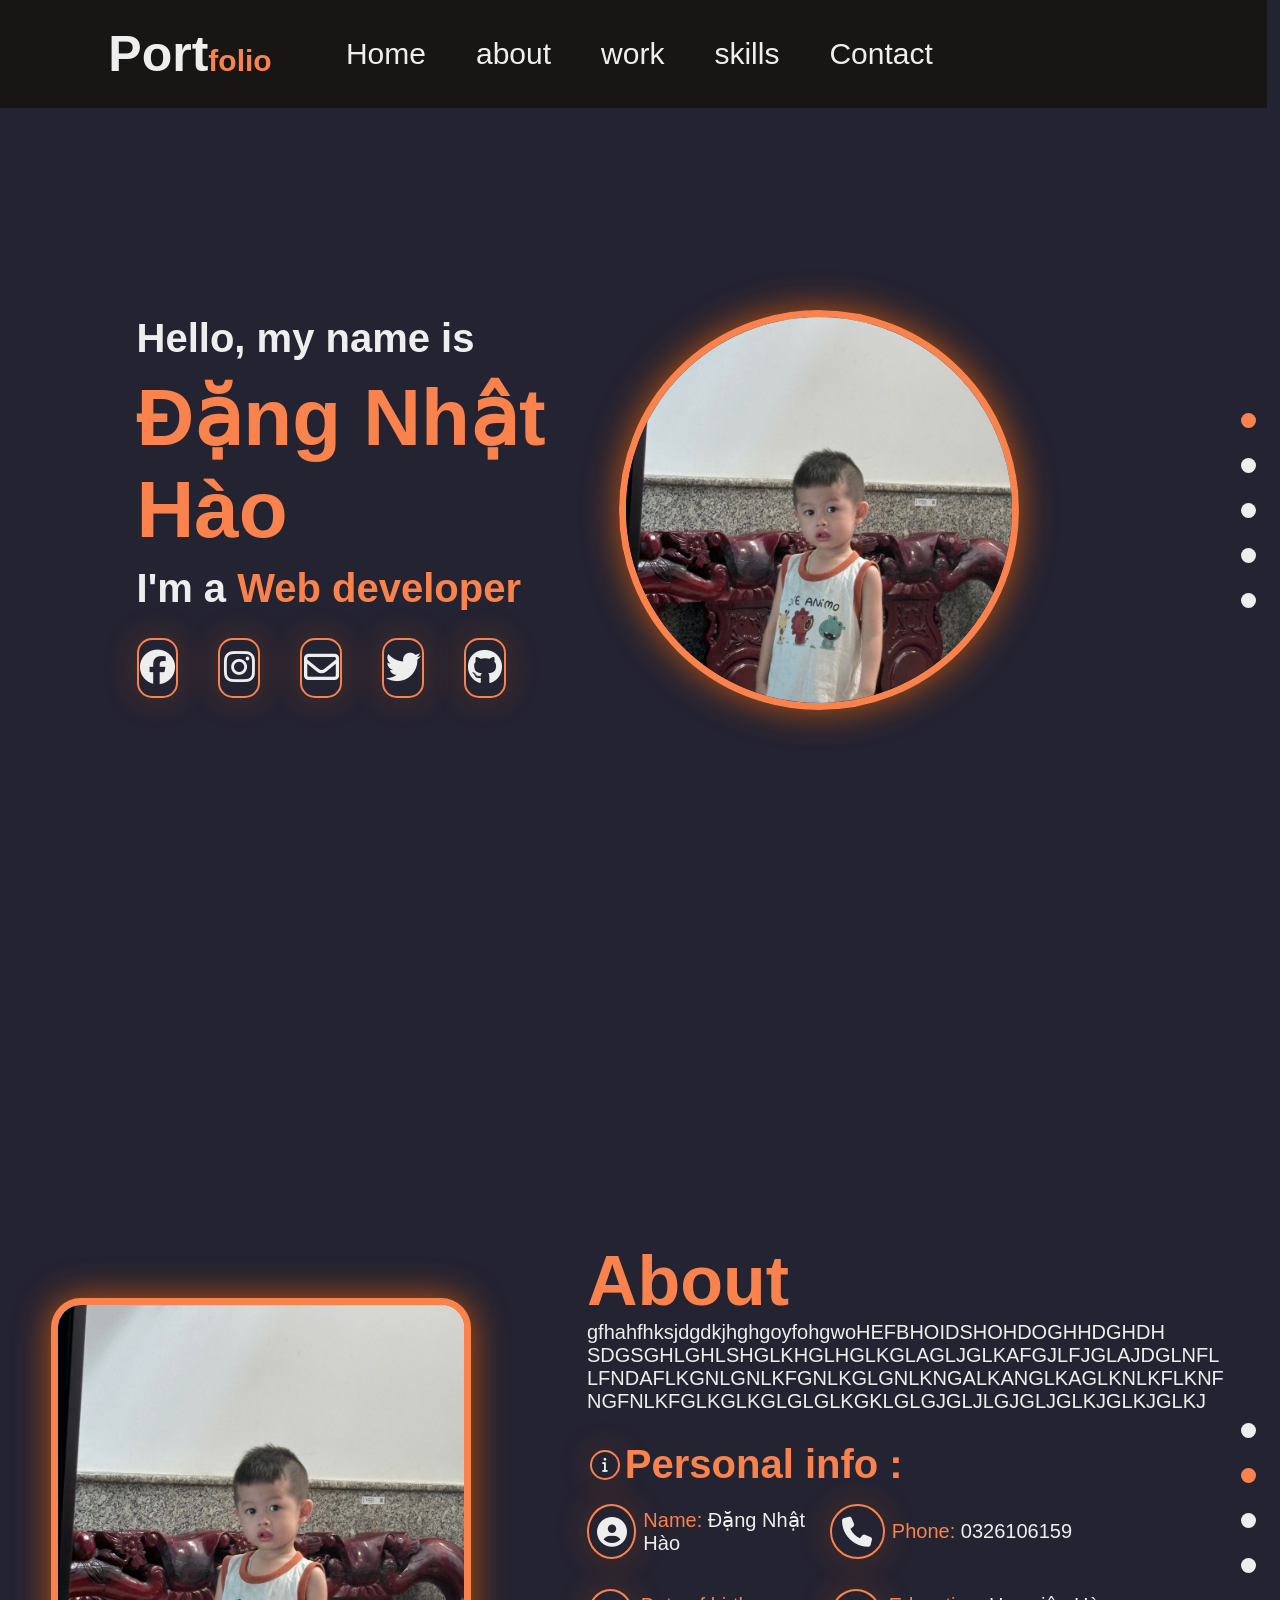
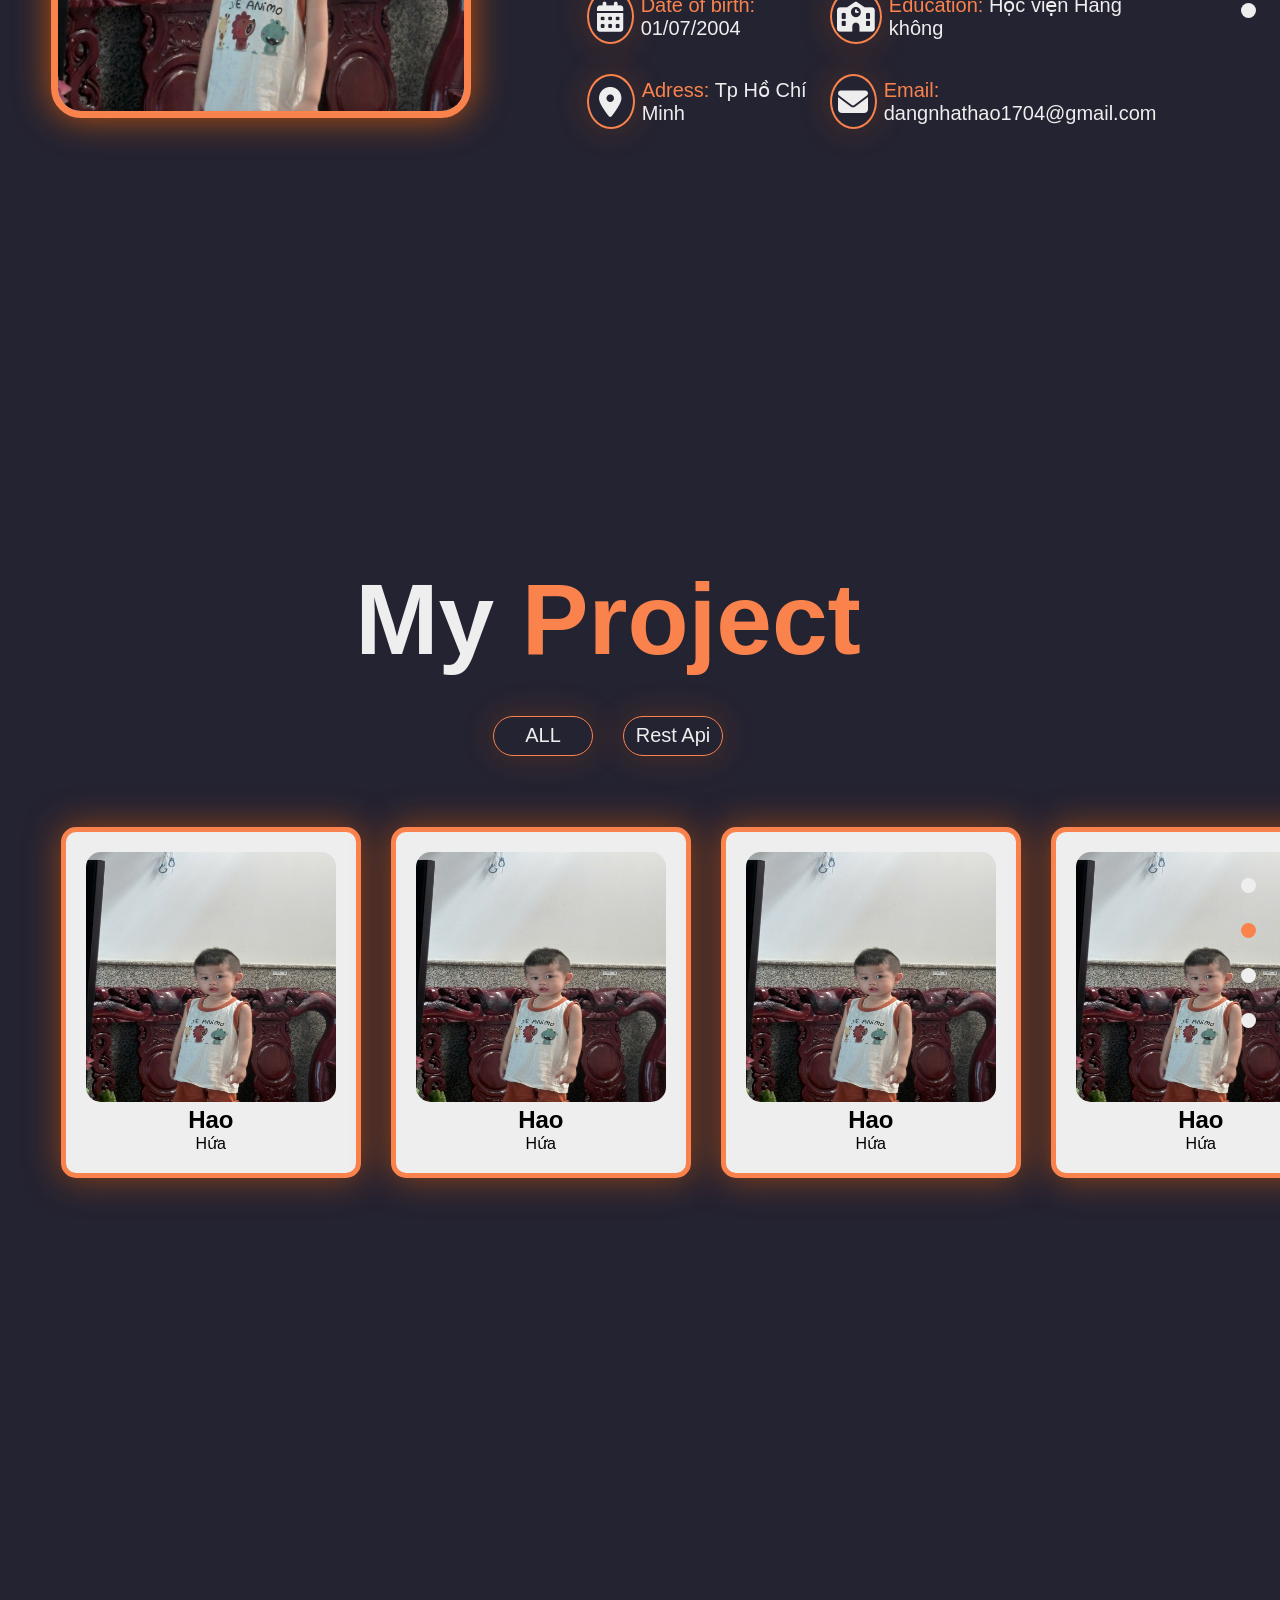
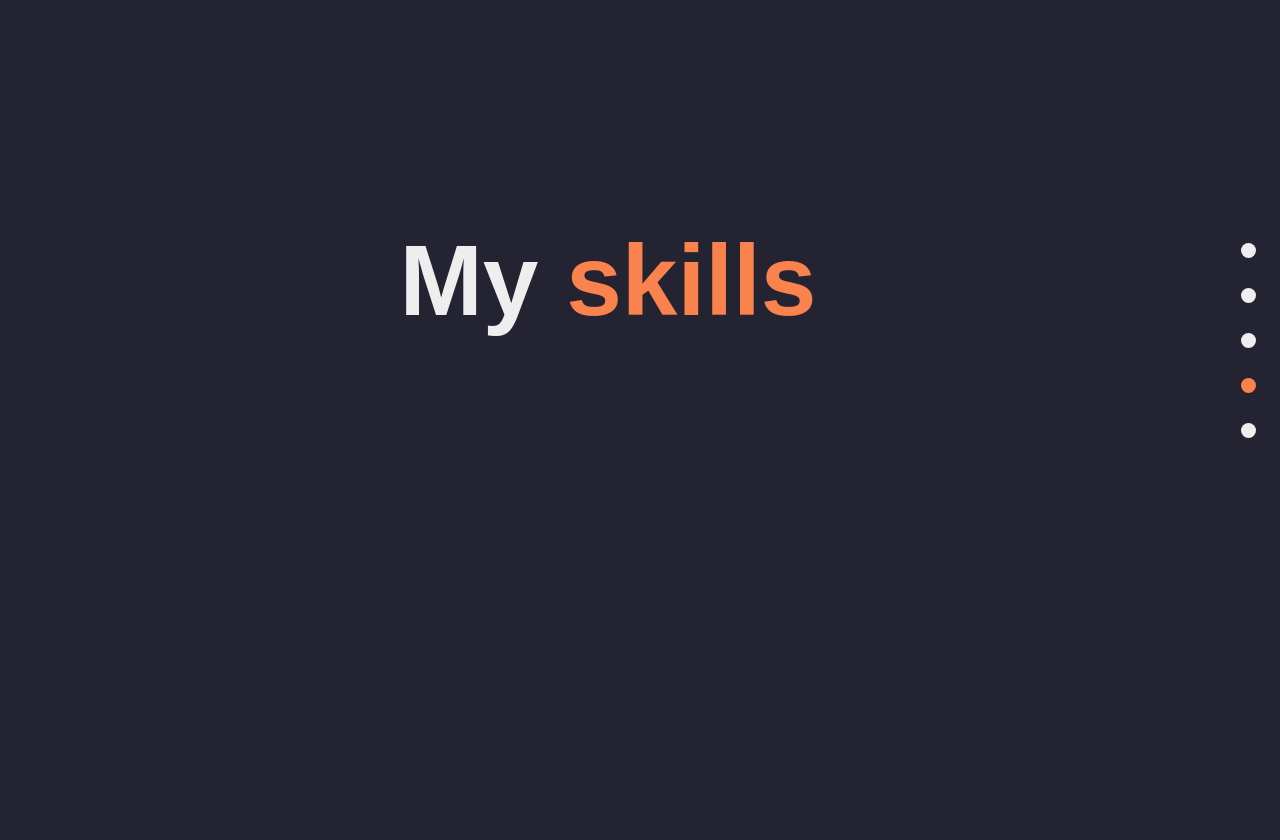
==== portfolio.html @ bcafc122 "update project" ====
<!DOCTYPE html>
<html lang="en">
<head>
    <meta charset="UTF-8">
    <meta name="viewport" content="width=device-width, initial-scale=1.0">
    <title>Document</title>
    <link rel="stylesheet" href="portfolio.css">
    <link rel="stylesheet" href="https://cdnjs.cloudflare.com/ajax/libs/font-awesome/6.4.0/css/all.min.css">
    <script src="main.js" defer></script>

</head>
<body>
    <div class="container">
        <nav class="nav">
            <div class="logo">Port<span class="fo">folio</span></div>
            <div class="menu">
                <ul>
                    <li><a href="#home">Home</a></li>
                    <li><a href="#about">about</a></li>
                    <li><a href="#work">work</a></li>
                    <li><a href="#skills">skills</a></li>
                    <li><a href="#contact">Contact</a></li>
                </ul>
            </div>  
        </nav>
         <div id="home" class="web-container web-home">
            <div class="header">
                <div class="header-info">
                    <div class="header-title">
                        <p>Hello, my name is</p>
                        <h1>Đặng Nhật <span>Hào</span></h1>
                        <p >I'm a <span class="typing">Web developer<span></p>
                    </div>
                    <div class="social">
                        <div class="icon"><a href="" target="" ><i class="fa-brands fa-facebook"></i></a></div>
                        <dix class="icon"><a href="" target="" ><i class="fa-brands fa-instagram"></i></a></dix>
                        <dix class="icon"><a href="" target="" ><i class="fa-regular fa-envelope"></i></a></dix>
                        <div class="icon"><a href="" target="" ><i class="fa-brands fa-twitter"></i></a></div>
                        <dix class="icon"><a href="" target="" ><i class="fa-brands fa-github"></i></a></dix>
                    </div>
                </div>
                <div class="header-img">
                    <img src="Mo.jpg" alt="hao" >
                </div>
            </div>
            <div class="Dot">
                <a href="#home" class="dot active" ></a>
                <a href="#about" class="dot "></a>
                <a href="#work" class="dot "></a>
                <a href="#skills" class="dot "></a>
                <a href="#contact" class="dot "></a>
            </div>   
         </div>
         <div id="about" class="web-container web-about">
            <div class="header">
                <div class="main-about">
                    <div class="img-about">
                        <img src="Mo.jpg" alt="hao" >
                     </div>
                    <div class="content-about">
                         <div class="title-about">
                            <h1>About</h1>
                            <p>gfhahfhksjdgdkjhghgoyfohgwoHEFBHOIDSHOHDOGHHDGHDH
                                SDGSGHLGHLSHGLKHGLHGLKGLAGLJGLKAFGJLFJGLAJDGLNFL
                                LFNDAFLKGNLGNLKFGNLKGLGNLKNGALKANGLKAGLKNLKFLKNF
                                NGFNLKFGLKGLKGLGLGLKGKLGLGJGLJLGJGLJGLKJGLKJGLKJ
                            </p>
                         </div>
                        <div class="personal">
                            <div class="icon-personal"><i class="fa-solid fa-info"></i></div>
                            <h1>Personal info :</h1>
                        </div>
                        <div class="info-about">
                            <div class="info-about-right">
                                <div class="items-about">
                                    <div class="icon-about"><i class="fa-solid fa-circle-user"></i></div>
                                    <p>Name: <span>Đặng Nhật Hào</span></p>
                                </div>
                                <div class="items-about">
                                    <div class="icon-about"><i class="fa-solid fa-calendar-days"></i></div>
                                    <p>Date of birth: <span>01/07/2004</span></p>
                                </div>
                                <div class="items-about">
                                    <div class="icon-about"><i class="fa-solid fa-location-dot"></i></div>
                                    <p>Adress: <span>Tp Hồ Chí Minh</span></p>
                                 </div>
                            </div>
                            <div class="info-about-left">
                                <div class="items-about">
                                    <div class="icon-about"><i class="fa-solid fa-phone"></i></div>
                                    <p>Phone: <span>0326106159</span></p>
                                 </div>
                                 <div class="items-about">
                                    <div class="icon-about"><i class="fa-solid fa-school"></i></div>
                                    <p>Education: <span>Học viện Hàng không</span></p>
                                 </div>
                                 <div class="items-about">
                                    <div class="icon-about"> <i class="fa-solid fa-envelope"></i></div>
                                     <p>Email: <span>dangnhathao1704@gmail.com</span></p>
                                </div>
                            </div>
                        </div>
                    </div>
                </div>
            </div>
            <div class="Dot">
                <a href="#home" class="dot" ></a>
                <a href="#about" class="dot active " ></a>
                <a href="#work" class="dot "></a>
                <a href="#skills" class="dot"></a>
                <a href="#contact" class="dot"></a>
            </div> 
         </div>
         <div id="work" class="web-container web-work">
            <div class="header">
                 <div class="main-work">
                    <h1 class="title-work">My 
                        <span class="pr">Project</span>
                    </h1>
                    <div class="catelogy-work">
                        <div class="catelogy2-work"><a href="">ALL</a></div>
                        <div class="catelogy2-work"><a href="">Rest Api</a></div>
                    </div>
                    <div class="project-work" >
                        <div class="item-work" >
                            <img src="Mo.jpg" alt="hao" >
                            <h2>Hao</h2>
                            <p>Hứa</p>
                        </div>
                        <div class="item-work">
                            <img src="Mo.jpg" alt="hao" >
                            <h2>Hao</h2>
                            <p>Hứa</p>
                        </div>
                        <div class="item-work">
                            <img src="Mo.jpg" alt="hao" >
                            <h2>Hao</h2>
                            <p>Hứa</p>
                        </div>
                        <div class="item-work">
                            <img src="Mo.jpg" alt="hao" >
                            <h2>Hao</h2>
                            <p>Hứa</p>
                        </div>
                    </div>
                </div>
            </div>
            <div class="Dot">
                <a href="#home" class="dot" ></a>
                <a href="#about" class="dot" ></a>
                <a href="#work" class="dot active"></a>
                <a href="#skills" class="dot"></a>
                <a href="#contact" class="dot"></a>
            </div>   
         </div>
         <div id="skills" class="web-container web-skills">
            <div class="header">
                <div class="main-skills">
                    <h1 class="title-skills">My 
                        <span class="pr">skills</span>
                    </h1>
                </div>
                <div>
                    
                </div>
            </div>  
            <div class="Dot">
                <a href="#home" class="dot" ></a>
                <a href="#about" class="dot" ></a>
                <a href="#work" class="dot"></a>
                <a href="#skills" class="dot active"a>
                <a href="#contact" class="dot"></a>  
            </div>
         </div>
     </div>
</body>
</html>
---- portfolio.css ----
:root{
    --color-header: #242331;
    --color-bg: #EEEEEE;
    --color-or:#FA824C;
    --color-sa:#CFDBD5;
    --color-ng:#171614;

}
* {
  margin: 0;
  padding: 0;
  box-sizing: border-box;
}

body {
  width: 100%;
  height: 100%;
  overflow-x: hidden; /* chặn tràn ngang */
  background-color: var(--color-header); /* màu nền trùng */
}
html {
  scroll-behavior: smooth;
}


.container{
    font-family: Arial, sans-serif;
    background-color:var(--color-header)
    
}

.nav{
    display: flex;
    justify-content: space-between; /* canh giữa ngang */
     align-items: center; /* canh giữa dọc */
    padding: 25px 50px;
    background-color: var(--color-ng);
    position: fixed;     /* Giữ cố định */
    top: 0;              /* Dính sát mép trên */
    left: 0;
    width: 99vw;         /* Chiếm full chiều ngang */
    z-index: 1000;       /* Nằm trên các phần khác */  
}
.logo{
    font-size: 50px;
    font-weight: bold;
    color: var(--color-bg);
    margin-left: 5%;
    width: 15%;
    text-align: center;
}
.fo{
    color: var(--color-or);
    font-size:30px;
}
.menu{
    width:80%;
    justify-content: center;
    display: flex;
    align-items: center;
    margin-right: 18%;
 
    
}
.nav ul{
    list-style: none;
    display: flex;
    gap: 50px;
     
}
.nav ul li a{
    color: var(--color-bg);
    text-decoration: none;
    font-size: 30px;
}
.nav ul li a:hover{
    color: var(--color-or);
    text-shadow:0 0 35px rgba(255, 102, 0, 0.6);
   
}
/*phan than*/
.web-container{
    width: 100%;
    height: 1000px;
    margin-top: 10px;
    display: flex;
   
}
.web-home{
    background-color: var;
  
}



/*phan than - ben phai*/
.Dot{
    width: 5%;
    height: auto;
    display: flex;
  justify-content: center;
    align-items: center;
    flex-direction: column; 
}
.dot{
    background-color: var(--color-bg);
    border-radius: 50%;
    width: 15px;
    height: 15px;
    margin: 15px 0;
}
.dot:hover{
    background-color: var(--color-or);
    cursor: pointer;
}
.dot.active{
    background-color: var(--color-or);
}
/*phan than - giua*/

.header{
     text-align: center;
    width: 95%;
    height: auto;
   display: flex;
    justify-content: center;
    align-items: center;
    margin: 0% auto;
    
}
.header-info{
    width: 38%;
    height: auto;
    text-align: left;
    margin-right: 20px;
    
}
.header-title{
    font-weight: bold;
    color: var(--color-bg);
    margin-bottom: 20px;
    border-radius: 15px;
    text-align: left;
    width: 90%;
    display:flex;
    flex-direction: column;
    gap: 10px;
}
.header-info p{
    font-size: 40px;
}
.typing{
    color: var(--color-or);
   
}
.header-info h1{
    font-size:80px;
    color: var(--color-or);
    
}

.header-img { 
    width: 400px; /* khung hình tròn nen de px va width = height*/
    height: 400px;
    border-radius: 50%;
    overflow: hidden;       /* cắt ảnh thừa */
    box-shadow: 0 0 50px rgba(0, 0, 0, .1);
    border: 7px solid var(--color-or);
    margin-right: 5%;
    box-shadow: 0 0 35px rgba(255, 102, 0, 0.7);
   
}
.header-img img { /* lam hinh fit vao vong tron */
    width: 100%;
    height: 100%;
    object-fit: cover;  /* giữ tỉ lệ, lấp đầy vòng tròn */
}
.social{
    width:80%;
    display:flex;
    justify-content: center ;
    align-items: center;
    gap: 40px;
    margin-top: 20px; 
}
.icon{
    margin: 7px 0;
    border:2px solid var(--color-or);
    border-radius: 15px;
    width: 60px;
    height: 60px;
    justify-content: center;
    align-items: center;
    display: flex;
    box-shadow: 0 0 35px rgba(255, 102, 0, 0.2);;
}
.social a{
    color: var(--color-bg);
    font-size: 35px;

}

.icon:hover{
    background-color: var(--color-or);
}
.icon:hover a {
  color: white;
}
/*about*/
.web-about{
 background-color:var();
}
.main-about{
    display:flex;
    justify-content:center ;
    align-items: center;
    flex-direction: row;
    width:95%;
    gap:10%;
    height: auto;
}
.img-about{
    width: 420px;
    background-color: #EEEEEE;
    height: 420px;
    border-radius: 30px;
    border: 7px solid var(--color-or);
    box-shadow: 0 0 35px rgba(255, 102, 0, 0.7);
    overflow: hidden;
    margin-bottom: 2%;
}
.img-about img{
    width: 100%;
    height: 100%;
    object-fit: cover;
}
.content-about{
    width:50%;
    display:flex;
    justify-content:center;
    align-items: center;
    flex-direction: column;
    margin-top: -6%;
    height: auto;
    
}
.title-about{
    width:100%;
    margin-bottom: 5%;
    text-align:left;
    color: var(--color-bg);
    height:auto;
    
}
.title-about h1{
    color:var(--color-or);
    text-align:left;
    font-size:70px;
}
.title-about p{
    font-size:20px;
}
.personal{
    width: 100%;
    color:var(--color-or);
    text-align: left;
    font-size:20px;
    display:flex;
    align-items: center;
    gap:5px;
}
.icon-personal{
     width: 30px;
    height:30px;
    display: flex;
    justify-content: center;
    align-items: center;
    border: 2px solid var(--color-or);
    border-radius: 50%;
    box-shadow: 0 0 35px rgba(255, 102, 0, 0.2);
    color:var(--color-bg);
    font-size:15px;
    margin-left:0.5%;
}


.info-about{
    margin-top: 3%;
    width: 100%;
    height: auto;
    display: flex;
    justify-content: center;
    align-items: center;
    flex-direction: row;
    height: auto;
    gap:5px;
    
}
.info-about-right{
    width:100%;
    display:flex;
    justify-content: center;
    align-items: left;
    flex-direction: column;
    gap:30px;
}
.info-about-left{
    width:100%;
    display:flex;
    justify-content: center;
    align-items: left;
    flex-direction: column;
    gap:30px;
}
.items-about{
    display: flex;
    align-items: center;
    gap: 7px; /* khoảng cách giữa icon và chữ */
    color: var(--color-bg);
   
}
.icon-about{
    width: 55px;
    height:55px;
    display: flex;
    justify-content: center;
    align-items: center;
    border: 2px solid var(--color-or);
    border-radius: 50%;
    box-shadow: 0 0 35px rgba(255, 102, 0, 0.2);
}
.icon-about i{
    font-size:30px;
    color:var(--color-bg);
    
}
.items-about p{
    font-size:20px;
    color:var(--color-or);
    text-align: left;
}
.items-about span{
    color: var(--color-bg)
}



/*work*/
.web-work{
    background-color:var();
}
.main-work{
    display: flex;
    justify-content: center;
     align-items: center;
    flex-direction: column;
    gap: 50px;  
    width:90%;
}
.main-work h1{
    font-size: 100px;
    font-weight: bold;
    color: var(--color-bg);
    text-align: center;
    margin-bottom: px;
    margin-top: -120px;
    width: 100%;
}
.pr{
    color:var(--color-or)
}
.catelogy-work{
    width:100%;
    height:auto;
    display: flex;
    justify-content: center;
    align-items: center;
    gap:30px;
    margin-bottom: 2%;
    margin-top:-1%;
}
.catelogy2-work{
    width: 100px;
    height: 40px;
    font-size: 20px;
    justify-content: center;
    display: flex;
    align-items: center;
    border-radius: 20px;
    border: 0.5px solid var(--color-or);
     box-shadow: 0 0 35px rgba(255, 102, 0, 0.2);
}
.catelogy2-work a{
    color:var(--color-bg);
    text-decoration: none;

}
.catelogy2-work:hover{
    background-color: h;
}
.project-work{
    display: flex;
    justify-content: space-between;
     align-items: center;
    width: 100%;
    gap:30px;
    height: auto;

}
.item-work{
    width: 50%;
    height: auto;
    text-align: center;
    box-shadow: 0 0 35px rgba(255, 102, 0, 0.5);
    border-radius: 15px;
    padding: 20px;
    border: 5px solid var(--color-or);
    background-color:var(--color-bg);
    transition: transform 0.3s, box-shadow 0.3s; /* thêm hiệu ứng mượt */
}
.item-work img{
    width: 250px;
    height: 250px;
    border-radius: 15px;

}
/* Khi hover */
.item-work:hover {
    transform: translateY(-10px) scale(1.05); /* nhích lên và phóng to nhẹ */
    box-shadow: 0 0 50px rgba(0, 0, 0, .2);   /* đổ bóng đậm hơn */

}
/*skills*/
.main-skills{
    display: flex;
    justify-content: center;
     align-items: center;
    flex-direction: column;  
    width:90%;
}
.main-skills h1{
    font-size: 100px;
    font-weight: bold;
    color: var(--color-bg);
    text-align: center;
    margin-bottom: px;
    margin-top: -120px;
    width: 100%;
}
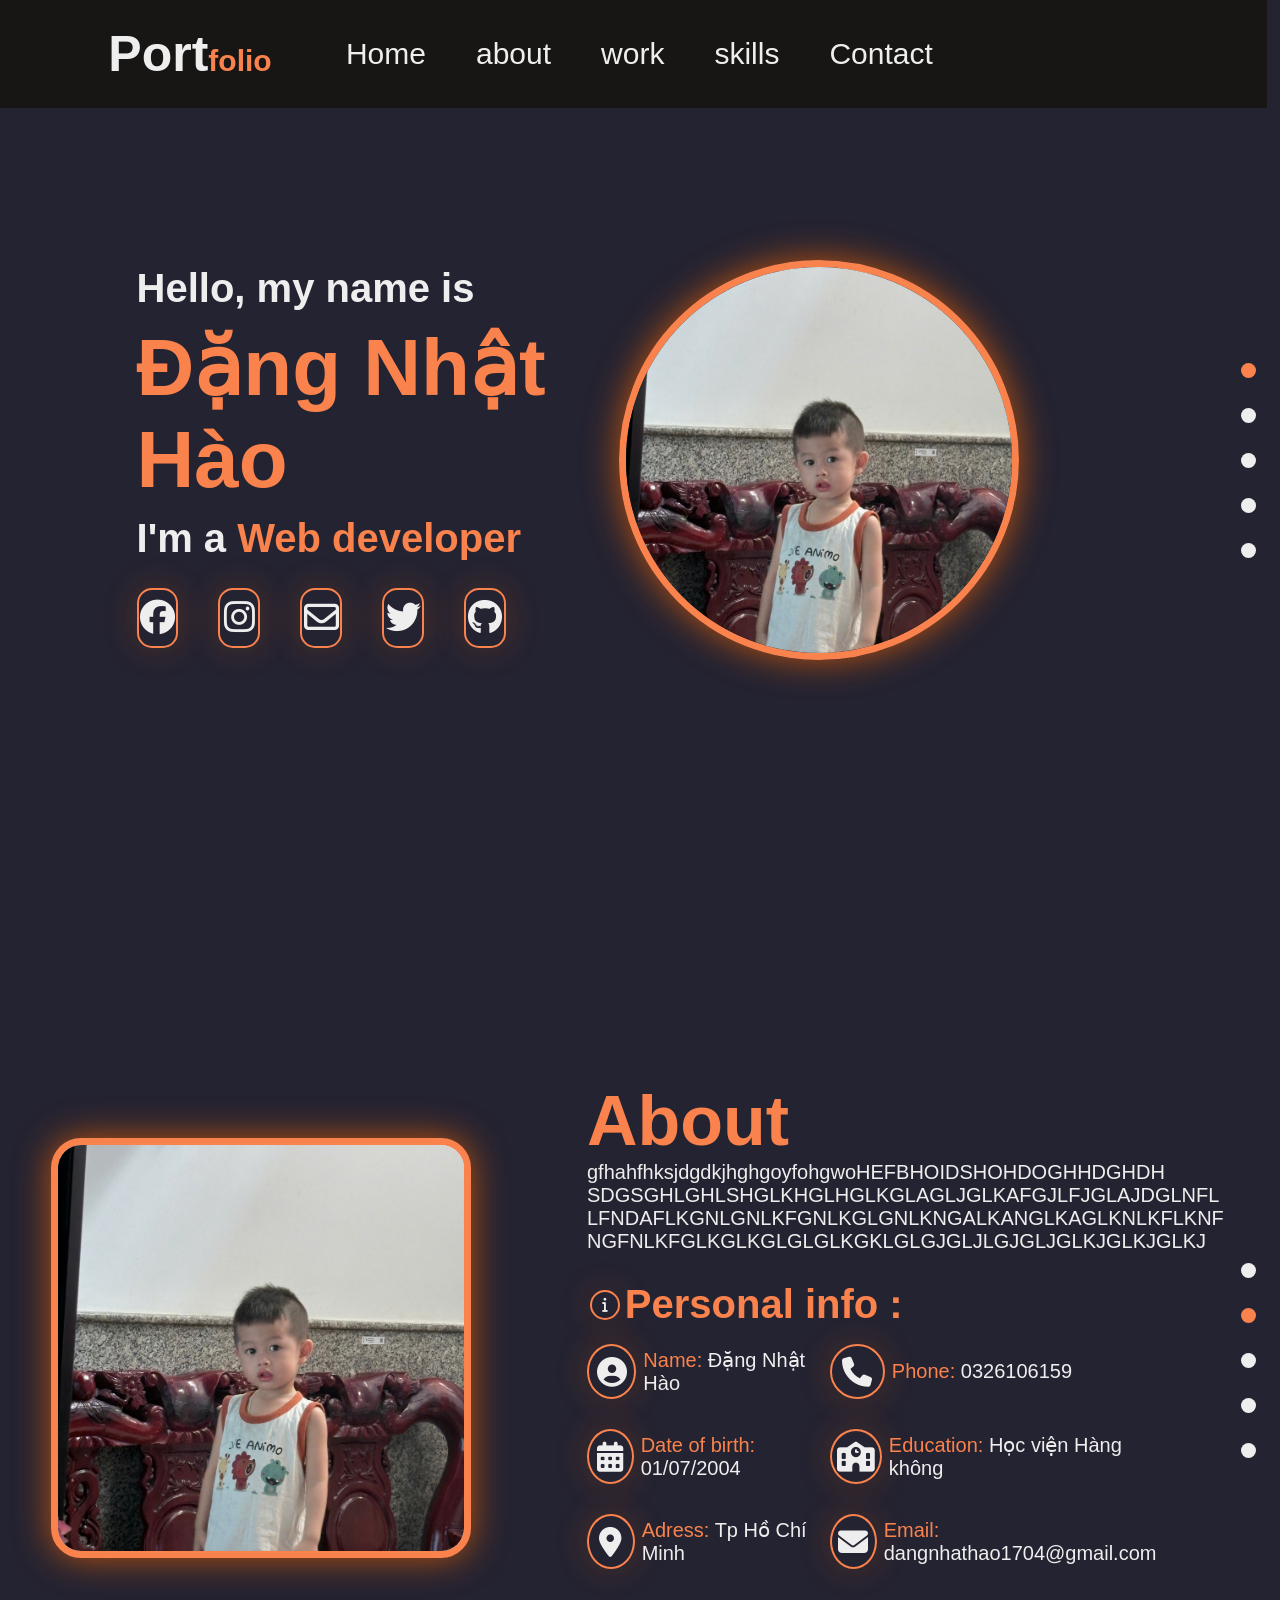
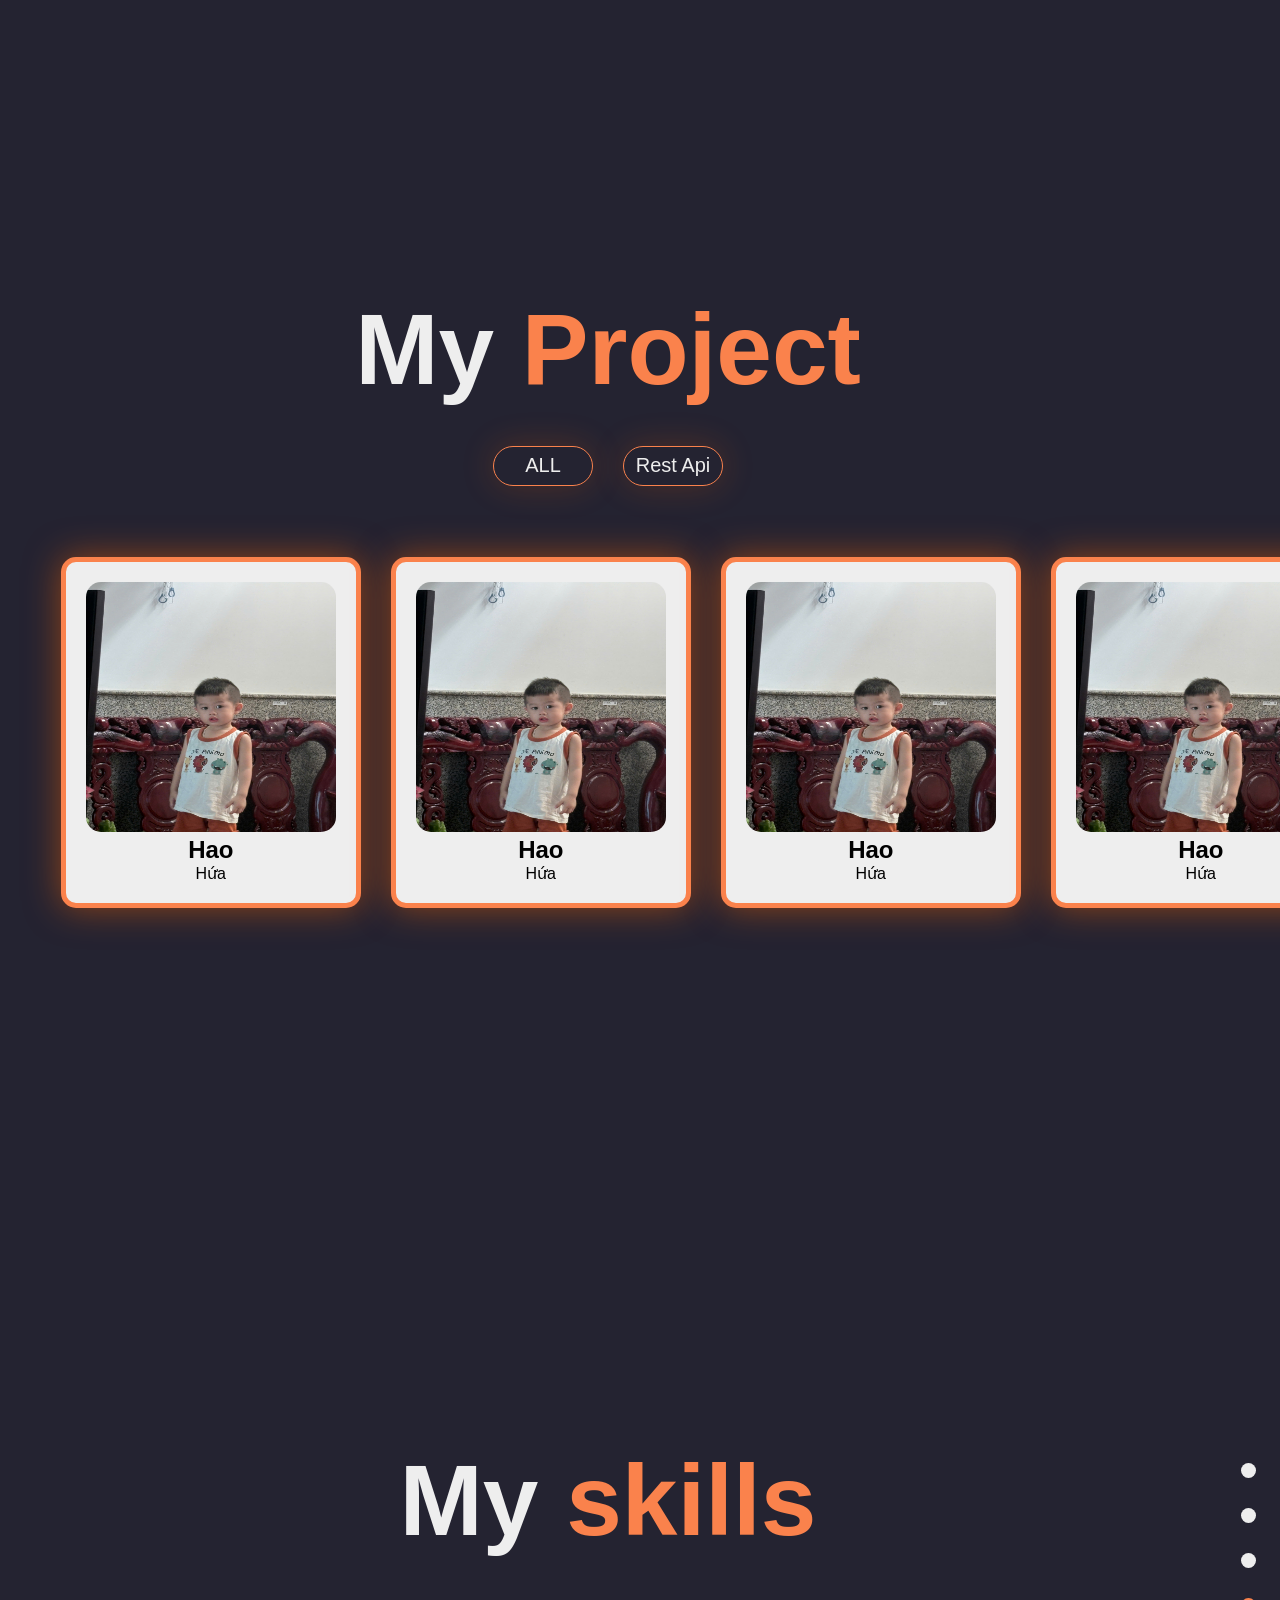
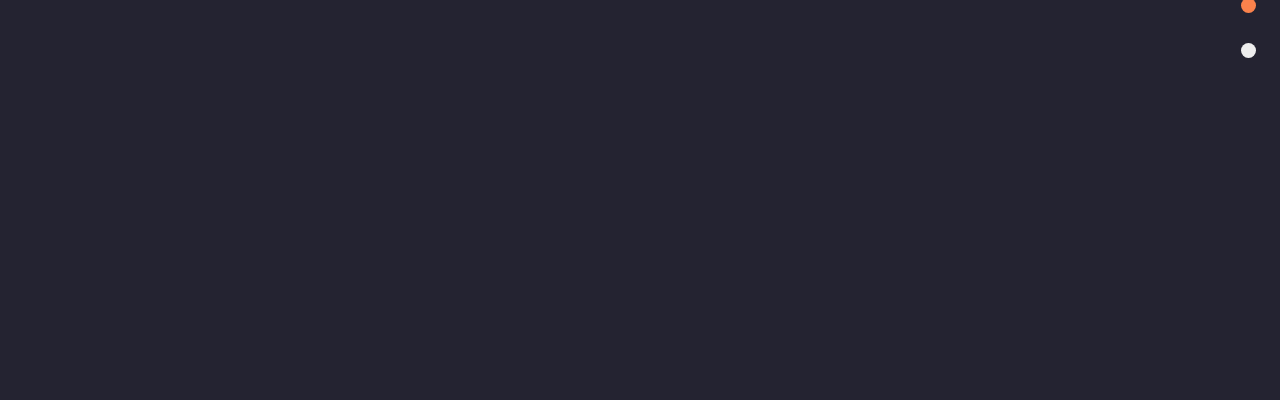
==== commit 5e50e40a: "update portfolio" ====
--- a/portfolio.html
+++ b/portfolio.html
@@ -3,14 +3,22 @@
 <head>
     <meta charset="UTF-8">
     <meta name="viewport" content="width=device-width, initial-scale=1.0">
-    <title>Document</title>
+    <title>Portfolio</title>
+
+    <!-- CSS -->
     <link rel="stylesheet" href="portfolio.css">
+
+    <!-- Font Awesome -->
     <link rel="stylesheet" href="https://cdnjs.cloudflare.com/ajax/libs/font-awesome/6.4.0/css/all.min.css">
+
+    <!-- JS -->
     <script src="main.js" defer></script>
-
 </head>
+
 <body>
     <div class="container">
+
+        <!-- NAV -->
         <nav class="nav">
             <div class="logo">Port<span class="fo">folio</span></div>
             <div class="menu">
@@ -21,157 +29,189 @@
                     <li><a href="#skills">skills</a></li>
                     <li><a href="#contact">Contact</a></li>
                 </ul>
-            </div>  
+            </div>
         </nav>
-         <div id="home" class="web-container web-home">
-            <div class="header">
-                <div class="header-info">
+
+        <!-- HOME -->
+        <div id="home" class="web-container web-home">
+            <div class="header">
+                <div class="header-info scroll-move">
                     <div class="header-title">
                         <p>Hello, my name is</p>
                         <h1>Đặng Nhật <span>Hào</span></h1>
-                        <p >I'm a <span class="typing">Web developer<span></p>
-                    </div>
-                    <div class="social">
-                        <div class="icon"><a href="" target="" ><i class="fa-brands fa-facebook"></i></a></div>
-                        <dix class="icon"><a href="" target="" ><i class="fa-brands fa-instagram"></i></a></dix>
-                        <dix class="icon"><a href="" target="" ><i class="fa-regular fa-envelope"></i></a></dix>
-                        <div class="icon"><a href="" target="" ><i class="fa-brands fa-twitter"></i></a></div>
-                        <dix class="icon"><a href="" target="" ><i class="fa-brands fa-github"></i></a></dix>
-                    </div>
-                </div>
-                <div class="header-img">
-                    <img src="Mo.jpg" alt="hao" >
-                </div>
-            </div>
-            <div class="Dot">
-                <a href="#home" class="dot active" ></a>
-                <a href="#about" class="dot "></a>
-                <a href="#work" class="dot "></a>
-                <a href="#skills" class="dot "></a>
-                <a href="#contact" class="dot "></a>
-            </div>   
-         </div>
-         <div id="about" class="web-container web-about">
+                        <p>I'm a <span class="typing">Web developer<span></p>
+                    </div>
+
+                    <div class="social scroll-move">
+                        <div class="icon"><a href="#"><i class="fa-brands fa-facebook"></i></a></div>
+                        <div class="icon"><a href="#"><i class="fa-brands fa-instagram"></i></a></div>
+                        <div class="icon"><a href="#"><i class="fa-regular fa-envelope"></i></a></div>
+                        <div class="icon"><a href="#"><i class="fa-brands fa-twitter"></i></a></div>
+                        <div class="icon"><a href="#"><i class="fa-brands fa-github"></i></a></div>
+                    </div>
+                </div>
+
+                <div class="header-img scroll-move">
+                    <img src="Mo.jpg" alt="hao">
+                </div>
+            </div>
+
+            <div class="Dot">
+                <a href="#home" class="dot active"></a>
+                <a href="#about" class="dot"></a>
+                <a href="#work" class="dot"></a>
+                <a href="#skills" class="dot"></a>
+                <a href="#contact" class="dot"></a>
+            </div>
+        </div>
+
+        <!-- ABOUT -->
+        <div id="about" class="web-container web-about">
             <div class="header">
                 <div class="main-about">
-                    <div class="img-about">
-                        <img src="Mo.jpg" alt="hao" >
-                     </div>
-                    <div class="content-about">
-                         <div class="title-about">
+
+                    <div class="img-about scroll-move">
+                        <img src="Mo.jpg" alt="hao">
+                    </div>
+
+                    <div class="content-about scroll-move">
+                        <div class="title-about">
                             <h1>About</h1>
-                            <p>gfhahfhksjdgdkjhghgoyfohgwoHEFBHOIDSHOHDOGHHDGHDH
+                            <p>
+                                gfhahfhksjdgdkjhghgoyfohgwoHEFBHOIDSHOHDOGHHDGHDH
                                 SDGSGHLGHLSHGLKHGLHGLKGLAGLJGLKAFGJLFJGLAJDGLNFL
                                 LFNDAFLKGNLGNLKFGNLKGLGNLKNGALKANGLKAGLKNLKFLKNF
                                 NGFNLKFGLKGLKGLGLGLKGKLGLGJGLJLGJGLJGLKJGLKJGLKJ
                             </p>
-                         </div>
-                        <div class="personal">
+                        </div>
+
+                        <div class="personal scroll-move">
                             <div class="icon-personal"><i class="fa-solid fa-info"></i></div>
                             <h1>Personal info :</h1>
                         </div>
+
                         <div class="info-about">
-                            <div class="info-about-right">
+                            <div class="info-about-right scroll-move">
                                 <div class="items-about">
                                     <div class="icon-about"><i class="fa-solid fa-circle-user"></i></div>
                                     <p>Name: <span>Đặng Nhật Hào</span></p>
                                 </div>
+
                                 <div class="items-about">
                                     <div class="icon-about"><i class="fa-solid fa-calendar-days"></i></div>
                                     <p>Date of birth: <span>01/07/2004</span></p>
                                 </div>
+
                                 <div class="items-about">
                                     <div class="icon-about"><i class="fa-solid fa-location-dot"></i></div>
                                     <p>Adress: <span>Tp Hồ Chí Minh</span></p>
-                                 </div>
-                            </div>
-                            <div class="info-about-left">
+                                </div>
+                            </div>
+
+                            <div class="info-about-left scroll-move">
                                 <div class="items-about">
                                     <div class="icon-about"><i class="fa-solid fa-phone"></i></div>
                                     <p>Phone: <span>0326106159</span></p>
-                                 </div>
-                                 <div class="items-about">
+                                </div>
+
+                                <div class="items-about">
                                     <div class="icon-about"><i class="fa-solid fa-school"></i></div>
                                     <p>Education: <span>Học viện Hàng không</span></p>
-                                 </div>
-                                 <div class="items-about">
-                                    <div class="icon-about"> <i class="fa-solid fa-envelope"></i></div>
-                                     <p>Email: <span>dangnhathao1704@gmail.com</span></p>
-                                </div>
-                            </div>
-                        </div>
-                    </div>
-                </div>
-            </div>
-            <div class="Dot">
-                <a href="#home" class="dot" ></a>
-                <a href="#about" class="dot active " ></a>
-                <a href="#work" class="dot "></a>
+                                </div>
+
+                                <div class="items-about">
+                                    <div class="icon-about"><i class="fa-solid fa-envelope"></i></div>
+                                    <p>Email: <span>dangnhathao1704@gmail.com</span></p>
+                                </div>
+                            </div>
+
+                        </div>
+                    </div>
+                </div>
+            </div>
+
+            <div class="Dot">
+                <a href="#home" class="dot"></a>
+                <a href="#about" class="dot active"></a>
+                <a href="#work" class="dot"></a>
                 <a href="#skills" class="dot"></a>
                 <a href="#contact" class="dot"></a>
-            </div> 
-         </div>
-         <div id="work" class="web-container web-work">
-            <div class="header">
-                 <div class="main-work">
-                    <h1 class="title-work">My 
-                        <span class="pr">Project</span>
-                    </h1>
-                    <div class="catelogy-work">
+            </div>
+        </div>
+
+        <!-- WORK -->
+        <div id="work" class="web-container web-work">
+            <div class="header">
+                <div class="main-work">
+
+                    <h1 class="title-work scroll-move">My <span class="pr">Project</span></h1>
+
+                    <div class="catelogy-work scroll-move">
                         <div class="catelogy2-work"><a href="">ALL</a></div>
                         <div class="catelogy2-work"><a href="">Rest Api</a></div>
                     </div>
-                    <div class="project-work" >
-                        <div class="item-work" >
-                            <img src="Mo.jpg" alt="hao" >
-                            <h2>Hao</h2>
-                            <p>Hứa</p>
-                        </div>
-                        <div class="item-work">
-                            <img src="Mo.jpg" alt="hao" >
-                            <h2>Hao</h2>
-                            <p>Hứa</p>
-                        </div>
-                        <div class="item-work">
-                            <img src="Mo.jpg" alt="hao" >
-                            <h2>Hao</h2>
-                            <p>Hứa</p>
-                        </div>
-                        <div class="item-work">
-                            <img src="Mo.jpg" alt="hao" >
-                            <h2>Hao</h2>
-                            <p>Hứa</p>
-                        </div>
-                    </div>
-                </div>
-            </div>
-            <div class="Dot">
-                <a href="#home" class="dot" ></a>
-                <a href="#about" class="dot" ></a>
+
+                    <div class="project-work">
+                        <div class="item-work scroll-move">
+                            <div class="item-inner">
+                                <img src="Mo.jpg" alt="hao">
+                                <h2>Hao</h2>
+                                <p>Hứa</p>
+                            </div>
+                        </div>
+
+                        <div class="item-work scroll-move">
+                            <div class="item-inner">
+                                <img src="Mo.jpg" alt="hao">
+                                <h2>Hao</h2>
+                                <p>Hứa</p>
+                            </div>
+                        </div>
+
+                        <div class="item-work scroll-move">
+                            <div class="item-inner">
+                                <img src="Mo.jpg" alt="hao">
+                                <h2>Hao</h2>
+                                <p>Hứa</p>
+                            </div>
+                        </div>
+
+                        <div class="item-work scroll-move">
+                            <div class="item-inner">
+                                <img src="Mo.jpg" alt="hao">
+                                <h2>Hao</h2>
+                                <p>Hứa</p>
+                            </div>
+                        </div>
+                    </div>
+                </div>
+            </div>
+            <div class="Dot">
+                <a href="#home" class="dot"></a>
+                <a href="#about" class="dot"></a>
                 <a href="#work" class="dot active"></a>
                 <a href="#skills" class="dot"></a>
                 <a href="#contact" class="dot"></a>
-            </div>   
-         </div>
-         <div id="skills" class="web-container web-skills">
+            </div>
+        </div>
+
+        <!-- SKILLS -->
+        <div id="skills" class="web-container web-skills">
             <div class="header">
                 <div class="main-skills">
-                    <h1 class="title-skills">My 
-                        <span class="pr">skills</span>
-                    </h1>
-                </div>
-                <div>
-                    
-                </div>
-            </div>  
-            <div class="Dot">
-                <a href="#home" class="dot" ></a>
-                <a href="#about" class="dot" ></a>
+                    <h1 class="title-skills scroll-move">My <span class="pr">skills</span></h1>
+                </div>
+            </div>
+
+            <div class="Dot">
+                <a href="#home" class="dot"></a>
+                <a href="#about" class="dot"></a>
                 <a href="#work" class="dot"></a>
-                <a href="#skills" class="dot active"a>
-                <a href="#contact" class="dot"></a>  
-            </div>
-         </div>
-     </div>
+                <a href="#skills" class="dot active"></a>
+                <a href="#contact" class="dot"></a>
+            </div>
+        </div>
+
+    </div>
 </body>
 </html>
--- a/portfolio.css
+++ b/portfolio.css
@@ -79,13 +79,14 @@
    
 }
 /*phan than*/
-.web-container{
-    width: 100%;
-    height: 1000px;
-    margin-top: 10px;
-    display: flex;
-   
-}
+.web-container {
+    width: 100%;
+    min-height: 100vh;   /* chiếm đúng 1 màn hình */
+    padding-top: 140px;  /* tạo khoảng cách dưới thanh menu fixed */
+    padding-bottom: 120px;
+    display: flex;
+}
+
 .web-home{
     background-color: var;
   
@@ -447,4 +448,138 @@
     margin-top: -120px;
     width: 100%;
 }
-
+/* hiệu ứng xuất hiện từ dưới lên */
+.scroll-move {
+    opacity: 0;
+    transform: translateY(50px);
+    transition: opacity 0.5s ease-out, transform 0.6s ease-out;
+}
+
+.scroll-move.visible {
+    opacity: 1;
+    transform: translateY(0);
+}
+
+.item-work {
+    transition: transform 0.3s ease, box-shadow 0.3s ease;
+}
+
+.item-work:hover {
+    transform: translateY(-10px) scale(1.05);
+    box-shadow: 0 0 35px rgba(0,0,0,0.3);
+}
+/* ==============================
+   RESPONSIVE FOR TABLET & MOBILE
+   ============================== */
+
+/* Tablet & small laptop */
+@media (max-width: 1024px) {
+    .nav {
+        padding: 20px;
+    }
+
+    .header-info h1 {
+        font-size: 50px;
+    }
+
+    .header-img {
+        width: 300px;
+        height: 300px;
+    }
+
+    .project-work {
+        flex-wrap: wrap;
+        justify-content: center;
+        gap: 20px;
+    }
+
+    .item-work {
+        width: 45%;
+    }
+}
+
+/* Mobile */
+@media (max-width: 768px) {
+    .nav ul {
+        gap: 20px;
+    }
+
+    .logo {
+        font-size: 35px;
+    }
+
+    .header {
+        flex-direction: column;
+        gap: 30px;
+        text-align: center;
+    }
+
+    .header-info {
+        width: 100%;
+        text-align: center;
+    }
+
+    .header-info p {
+        font-size: 24px;
+    }
+
+    .header-info h1 {
+        font-size: 40px;
+    }
+
+    .header-img {
+        width: 60vw;
+        height: 60vw;
+    }
+
+    /* ABOUT */
+    .main-about {
+        flex-direction: column;
+        text-align: center;
+    }
+
+    .img-about {
+        width: 70vw;
+        height: 70vw;
+    }
+
+    .content-about {
+        width: 100%;
+    }
+
+    /* PROJECT */
+    .project-work {
+        flex-direction: column;
+        justify-content: center;
+        align-items: center;
+    }
+
+    .item-work {
+        width: 90%;
+    }
+
+    /* SKILLS TITLE */
+    .main-skills h1 {
+        font-size: 60px;
+    }
+}
+
+/* Small mobile */
+@media (max-width: 480px) {
+    .header-info h1 {
+        font-size: 32px;
+    }
+
+    .header-info p {
+        font-size: 18px;
+    }
+
+    .header-img {
+        width: 70vw;
+        height: 70vw;
+    }
+
+    .item-work {
+        width: 100%;
+    }
+}
